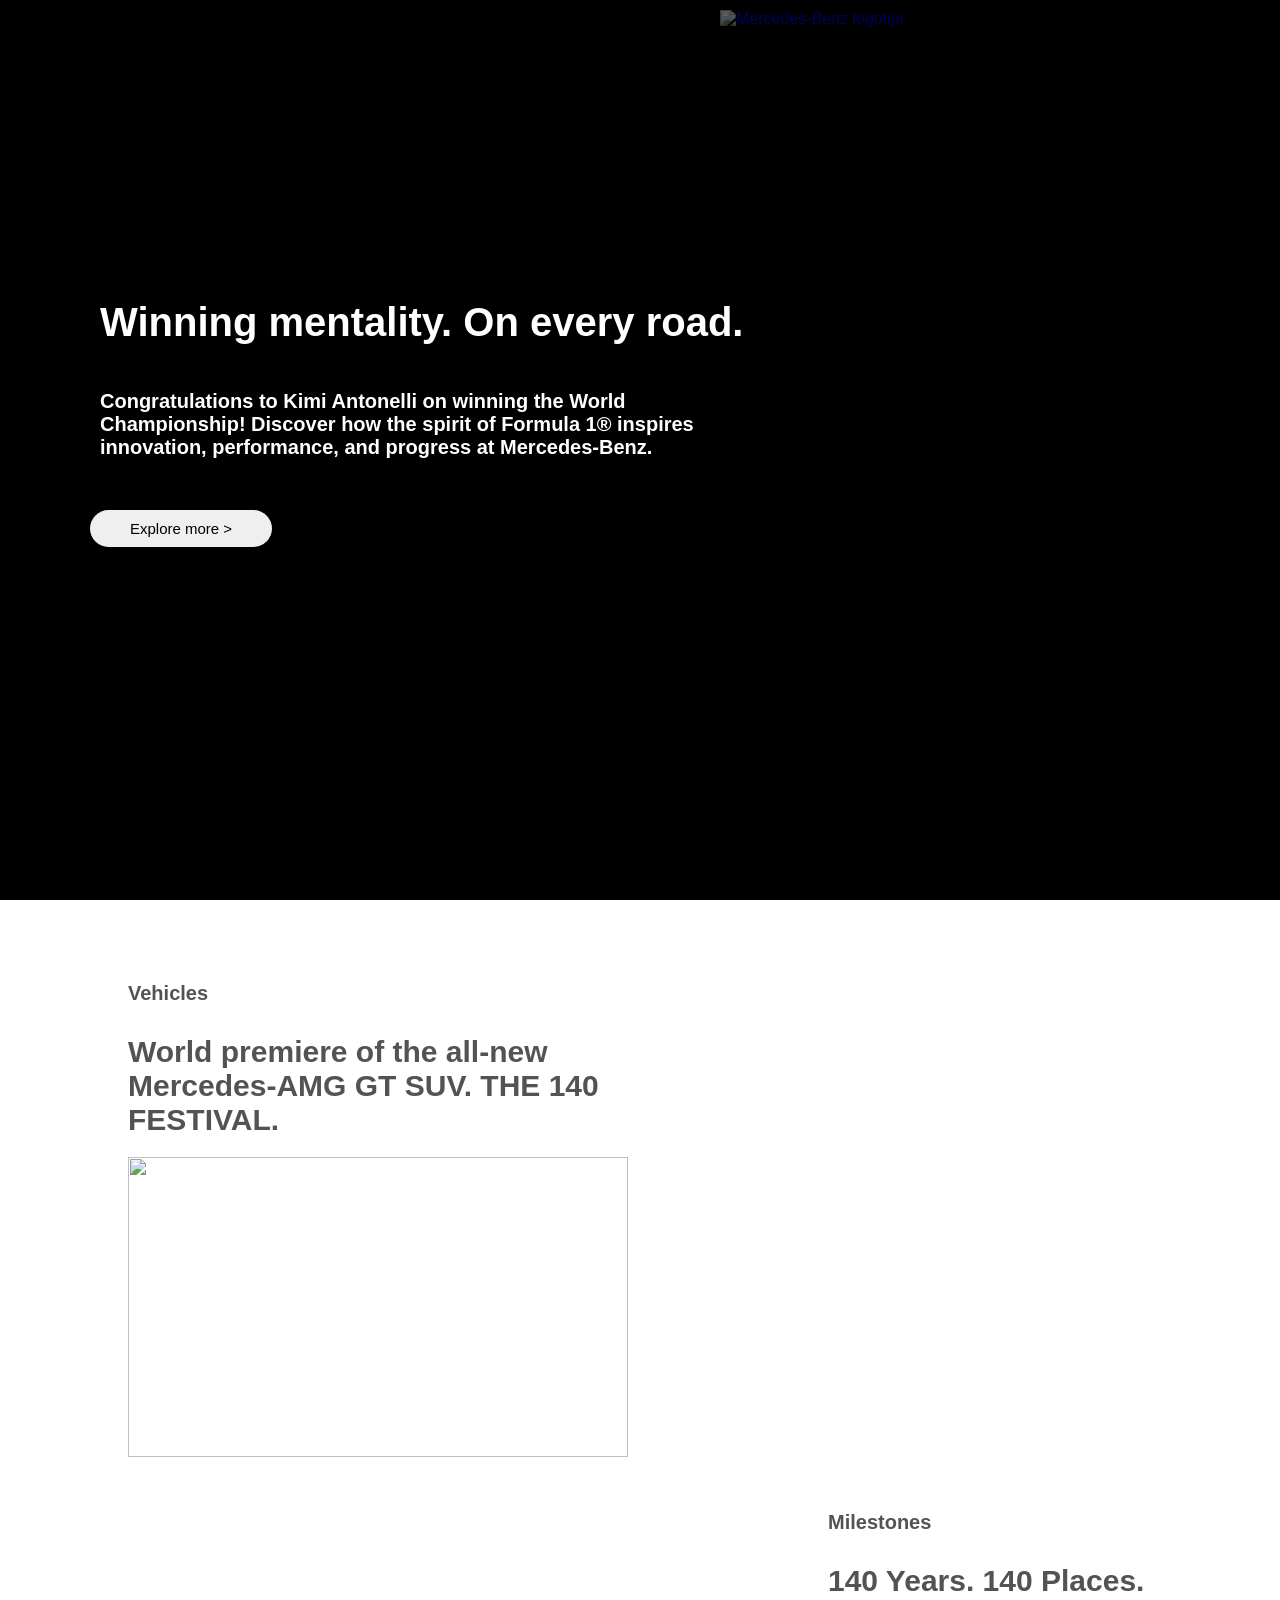
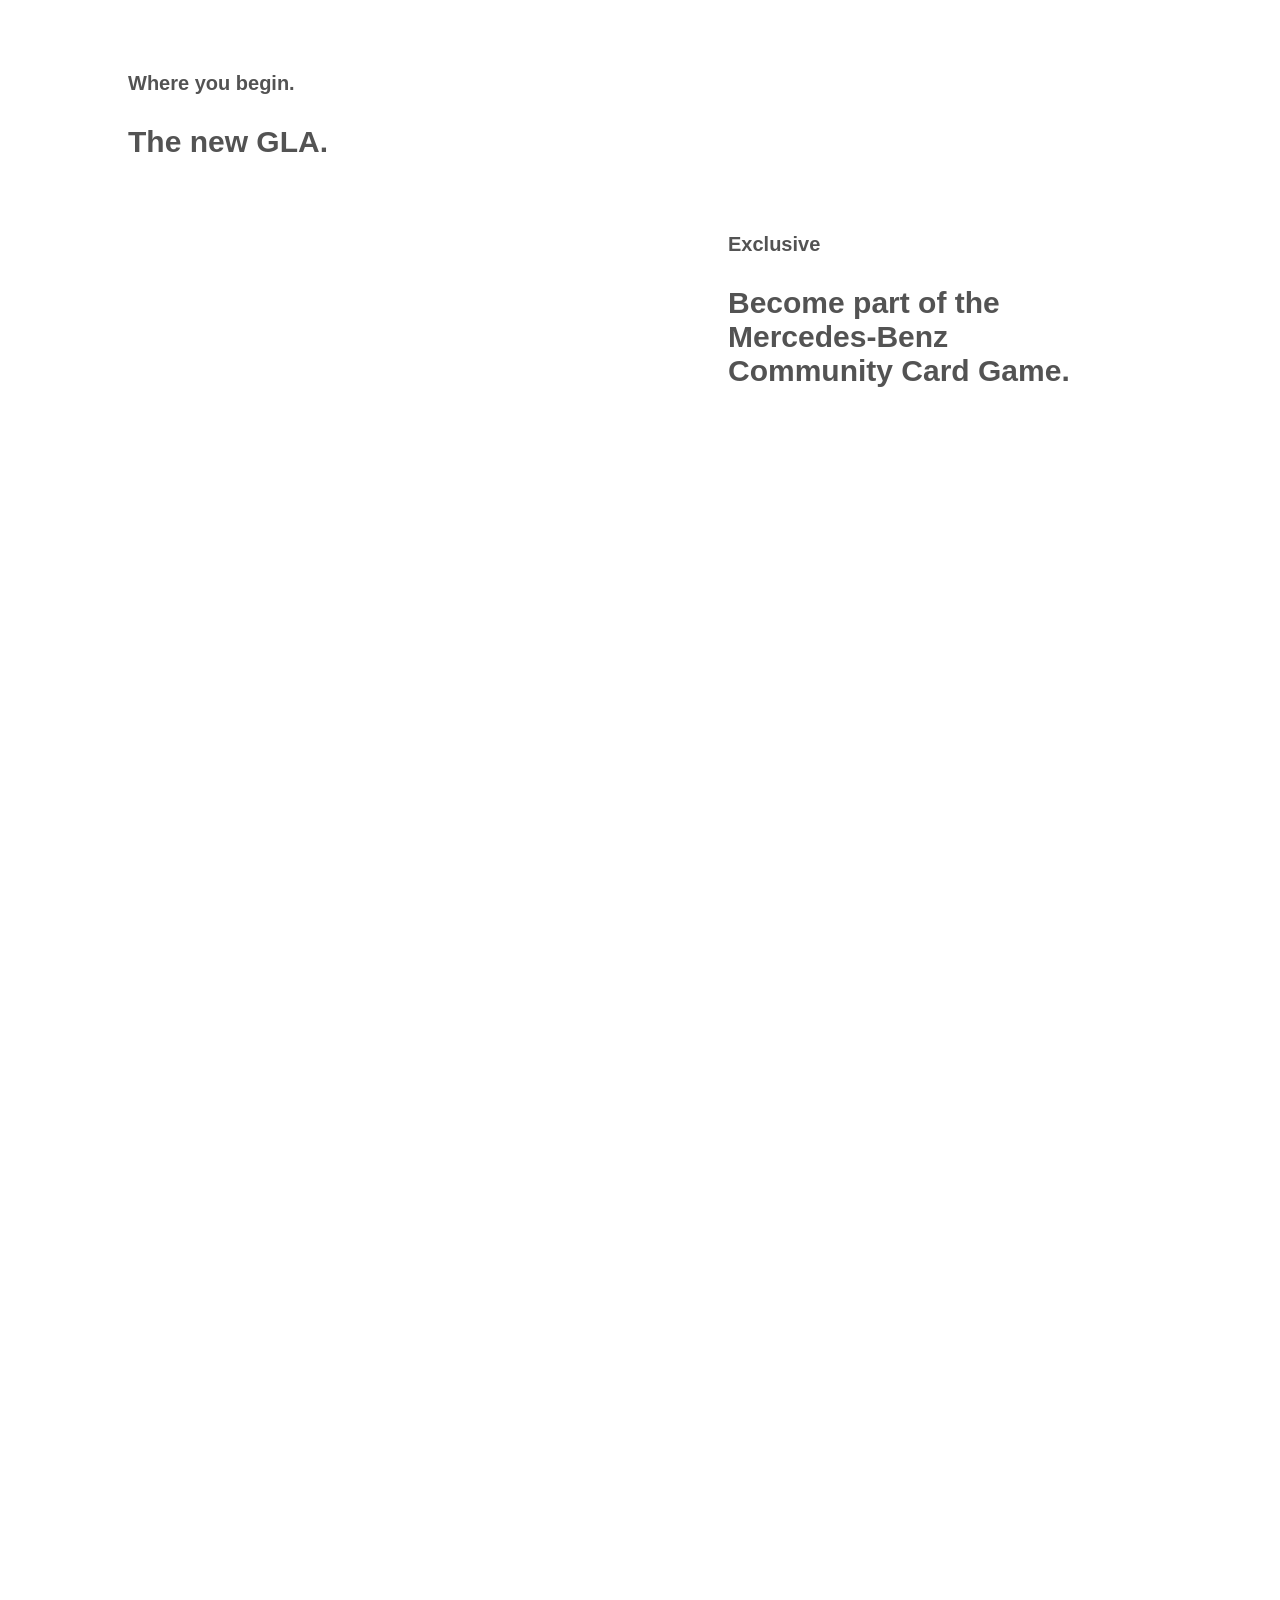
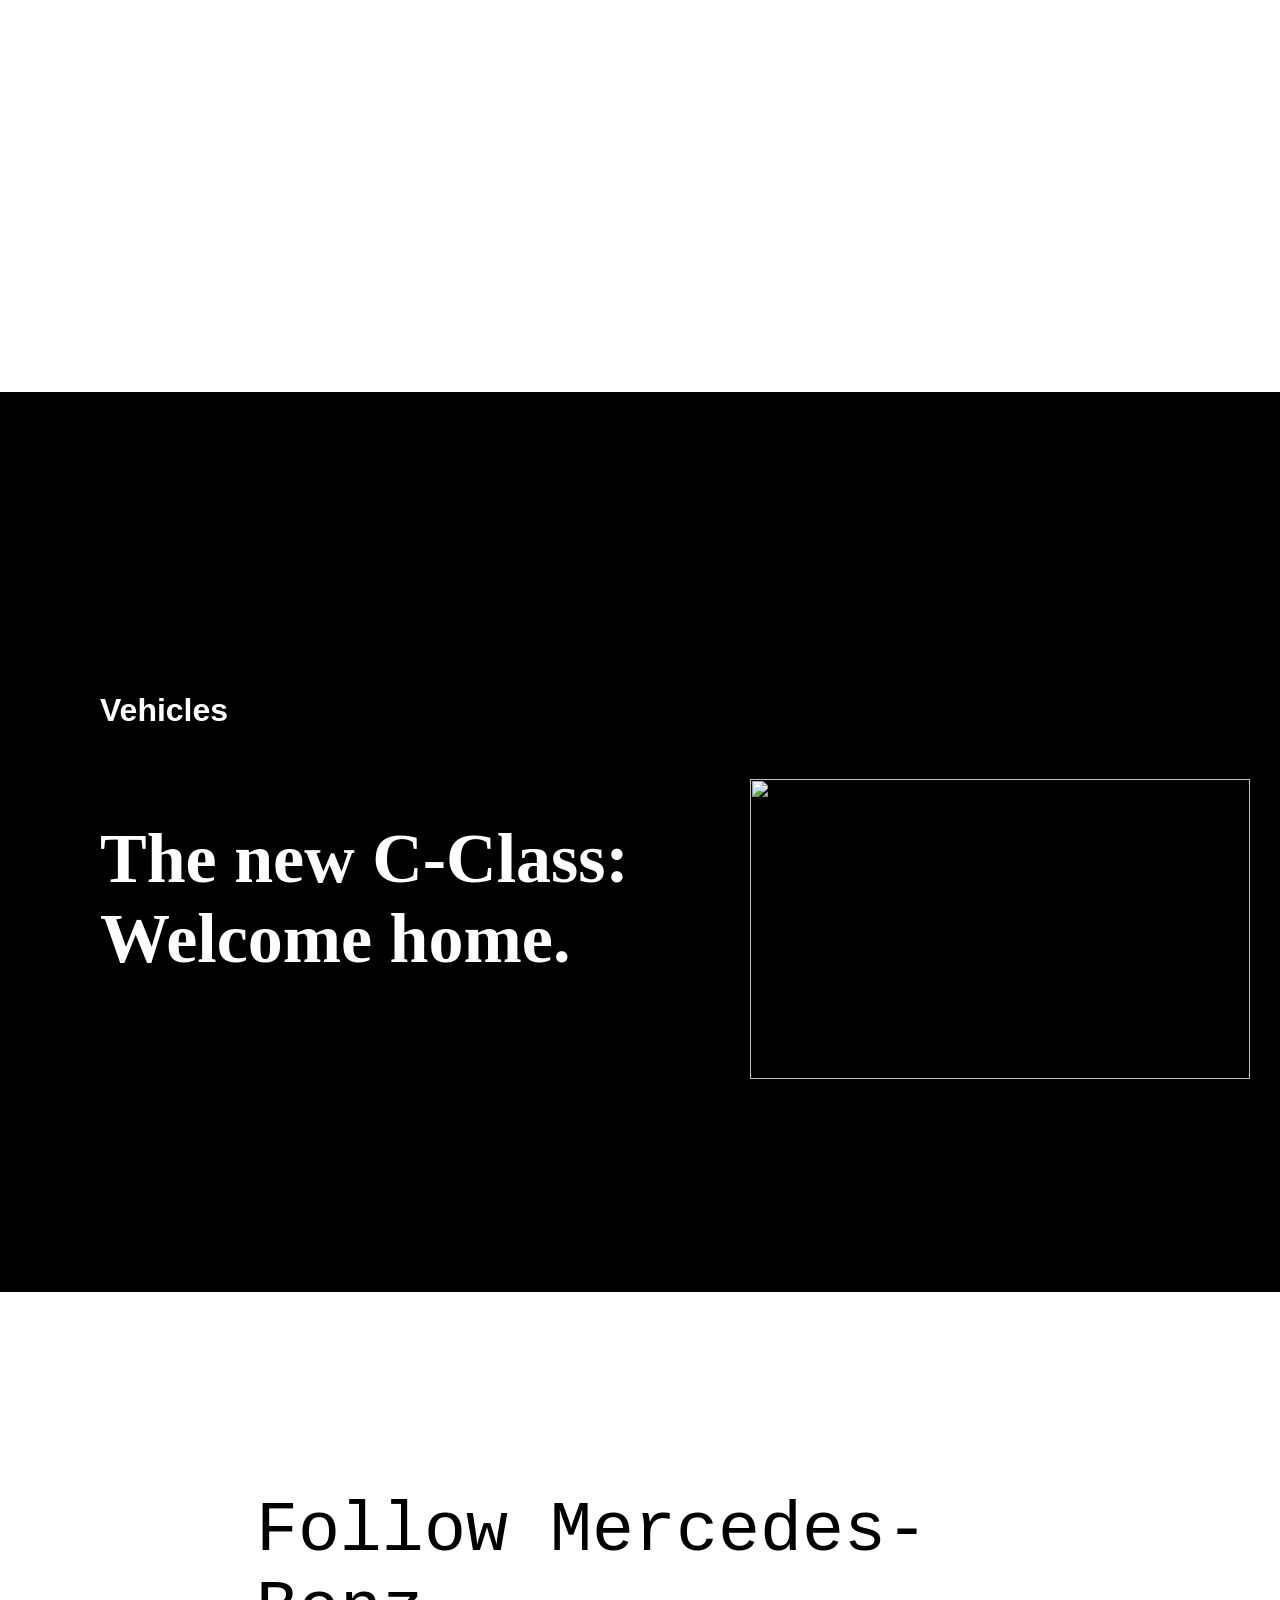
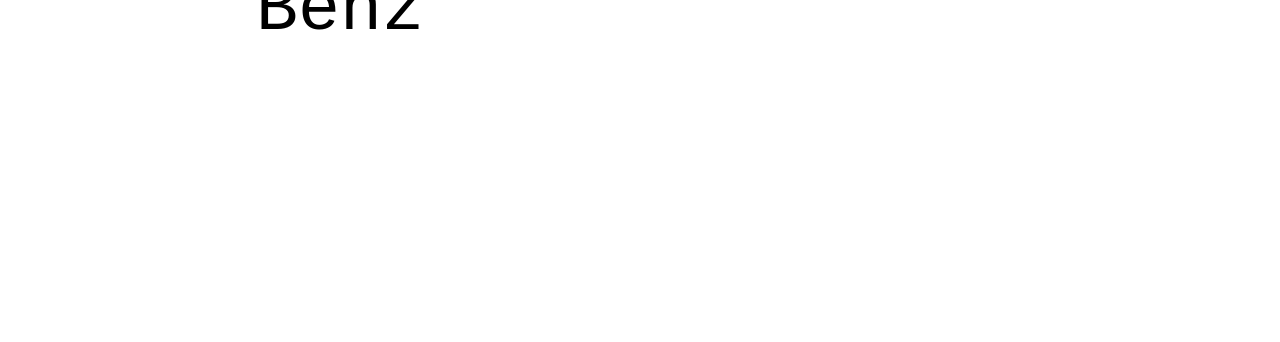
==== index.html @ d7f25643 "Mersedes-Benz" ====
<!doctype html>
<html lang="en">
  <head>
    <link
      rel="stylesheet"
      href="https://cdnjs.cloudflare.com/ajax/libs/font-awesome/7.3.1/css/all.min.css"
      integrity="sha512-QeR2VH+lsBE5LSAe1Q5EnTBbe7XTBubt8dG93Y7gidSgdMCr8nVqKcfKAMyN96SV8KDbZVTDXChatu5G2KQGzg=="
      crossorigin="anonymous"
      referrerpolicy="no-referrer"
    />
    <link
      rel="stylesheet"
      href="https://cdnjs.cloudflare.com/ajax/libs/animate.css/4.1.1/animate.min.css"
    />
    <link rel="stylesheet" href="./style.css" />
    <meta charset="UTF-8" />
    <meta name="viewport" content="width=device-width, initial-scale=1.0" />
    <title>Mersedes-Benz Brand Experied</title>
    <link
      rel="shortcut icon"
      href=".//mercedes-benz (1).svg"
      type="image/x-icon"
    />
  </head>
  <body>
    <div class="otaDiv">
      <nav class="navbar"></nav>
   
      <a href="./indexru.html">
        <img
          class="logoimg"
          src="https://www.mercedes-benz.com/static/frontend/mbcom-frontend/3.1.19/assets/140-years-38px-white.apng"
          alt="Mercedes-Benz logotipi"
        />
      </a>
      <video
        class="vd"
        muted
        autoplay
        loop
        src="./mercedes-benz-f1-citytracks-intro-vertical-gallery-3840-2160.mp4"
      ></video>
      <main class="main">
        <h1 class="animate__animated animate__backInUp h1">
          Winning mentality. On every road.
        </h1>
        <h1 class="h2">
          Congratulations to Kimi Antonelli on winning the World <br />
          Championship! Discover how the spirit of Formula 1® inspires <br />
          innovation, performance, and progress at Mercedes‑Benz.
        </h1>
        <button class="btn">Explore more ></button>
      </main>

      <section class="section">
        <div class="cart1">
          <h1 class="sech1">Vehicles</h1>
          <h3 class="sech3">
            World premiere of the all-new <br />
            Mercedes-AMG GT SUV. THE 140 <br />
            FESTIVAL.
          </h3>
          <img
            class="secimg"
            width="500"
            height="300"
            src="https://www.mercedes-benz.com/assets/vehicles/amg-gt-suv-livestream/2026-10-amg-gt-suv-x591-still-01-exterior-range-fullbleed-fullbleed-tiff-rgb-hi-master16x9.jpg"
            alt=""
          />
        </div>

        <div class="cart2">
          <h1 class="sech12">Milestones</h1>
          <h3 class="sec22">140 Years. 140 Places.</h3>
          <img
            class="secimg2"
            src="https://www.mercedes-benz.com/assets/innovation/milestones/140-places/location-tracker-videos/140y-final-keyvisual-s-class-carl-format-3600x1350px-copy-master16x9.jpg?im=Resize=(590)"
            alt=""
          />
        </div>

        <div class="cart3">
          <h1 class="sech13">Where you begin.</h1>
          <h3 class="sech23">The new GLA.</h3>
          <img
            class="secimg3"
            src="https://www.mercedes-benz.com/assets/vehicles/gla/stage/07-2026/mercedes-benz-gla-stage-highlight-gardening-master16x9.jpg?im=Resize=(590)"
            alt=""
          />
        </div>

        <div class="cart4">
          <h1 class="sech14">Exclusive</h1>
          <h3 class="sec34">
            Become part of the Mercedes‑Benz <br />
            Community Card Game.
          </h3>
          <img
            class="secimg4"
            src="https://www.mercedes-benz.com/assets/exclusive/mercedes-benz-community/quartett/quartett-16-9-master16x9.jpg?im=Resize=(680)"
            alt=""
          />
        </div>
      </section>

      <main class="main2">
        <div class="mainDiv"></div>

        <div class="heshteglar">
          <h1 class="mainp11">Vehicles</h1>
          <h1 class="mainp3">
            The new C-Class: <br />
            Welcome home.
          </h1>
          <img
            class="imgmain"
            width="500"
            height="300"
            src="https://www.mercedes-benz.com/assets/vehicles/c-class/stage/08-2026/mercedes-benz-c-class-exterior-range-master16x9.jpg?im=Resize=(720)"
            alt=""
          />
        </div>
      </main>

      <main class="main3">
        <div class="div3">
          <h1 class="animate__animated animate__fadeInUp h111">
            Follow Mercedes-Benz
          </h1>
          <br /><br /><br /><b></b>
          <span class="span"><i class="fa-brands fa-instagram"></i></span>
          <span class="span1"><i class="fa-brands fa-facebook"></i></span>
          <span class="span2"><i class="fa-brands fa-x-twitter"></i></span>
          <span class="span3"><i class="fa-brands fa-linkedin"></i></span>
          <span class="span4"><i class="fa-brands fa-youtube"></i></span>
          <span class="span5"><i class="fa-brands fa-tiktok"></i></span>
        </div>
      </main>
    </div>
  </body>
</html>
---- style.css ----
* {
  margin: 0;
  padding: 0;
  box-sizing: border-box;
}
.otaDiv {
  width: 100%;
  height: 100vh;
  background-color: black;
}

.vd {
  width: 100%;
  height: 100vh;
  object-fit: cover;
  position: relative;
}

.navbar {
  width: 100%;
  height: 70px;
  position: relative;
  background-color: rgba(0, 0, 0, 0.637);
  align-items: center;
  justify-content: center;
  position: fixed;
  top: 0;
  z-index: 2;
}

.logo {
  width: 100%;
  justify-content: center;
  align-items: center;
}
.logoimg {
  margin-left: 720px;
  margin-top: 10px;
}

.h1 {
  position: absolute;
  top: 0;
  color: white;
  margin-top: 300px;
  margin-left: 100px;
  font-style: normal;
  font-size: 40px;

  font-family:
    "Trebuchet MS", "Lucida Sans Unicode", "Lucida Grande", "Lucida Sans",
    Arial, sans-serif;
}

.h2 {
  position: absolute;
  top: 350px;
  color: white;
  margin-left: 100px;
  margin-top: 40px;
  font-size: 20px;
}

.btn {
  position: absolute;
  top: 500px;
  padding: 10px 40px;
  border-radius: 30px;
  border: none;
  margin-left: 90px;
  margin-top: 10px;
  font-size: 15px;
}

.btn:hover {
  transition: all 0.2s;
  background-color: #0078d6;
}

.section {
  width: 80%;
  height: 290vh;
  margin: auto;
}

.sech1 {
  font-size: 20px;
  color: rgba(0, 0, 0, 0.674);
  margin-top: 50px;
}

.sech3 {
  font-size: 30px;
  color: rgba(0, 0, 0, 0.674);
  margin-top: 30px;
  font-family: "Franklin Gothic Medium", "Arial Narrow", Arial, sans-serif;
}

.secimg {
  margin-top: 20px;
}
.secimg:hover {
  transform: (2.2);
  transition: all 0.3s;
}

.sech12 {
  font-size: 20px;
  color: rgba(0, 0, 0, 0.674);
  margin-top: 50px;
  margin-left: 700px;
}

.sec22 {
  font-size: 30px;
  color: rgba(0, 0, 0, 0.674);
  margin-top: 30px;
  margin-left: 700px;
  font-family: "Franklin Gothic Medium", "Arial Narrow", Arial, sans-serif;
}

.secimg2 {
  margin-top: 20px;
  margin-left: 700px;
}

.sech13 {
  font-size: 20px;
  color: rgba(0, 0, 0, 0.674);
  margin-top: 50px;
}

.sech23 {
  font-size: 30px;
  color: rgba(0, 0, 0, 0.674);
  margin-top: 30px;
  font-family: "Franklin Gothic Medium", "Arial Narrow", Arial, sans-serif;
}

.secimg3 {
  margin-top: 20px;
}

.sech14 {
  font-size: 20px;
  color: rgba(0, 0, 0, 0.674);
  margin-top: 50px;
  margin-left: 600px;
}

.sec34 {
  margin-left: 600px;
  font-size: 30px;
  color: rgba(0, 0, 0, 0.674);
  margin-top: 30px;
  font-family: "Franklin Gothic Medium", "Arial Narrow", Arial, sans-serif;
}

.secimg4 {
  margin-top: 20px;
  margin-left: 600px;
}

.main2 {
  width: 100%;
  height: 100vh;
  background-color: black;
  background-position: center;
}

.mainDiv {
  width: 80%;
  height: 100vh;
  margin: auto;
}

.mainp11 {
  color: white;
  margin-top: -600px;
  margin-left: 100px;
}

.mainp3 {
  color: white;
  margin-top: 90px;
  margin-left: 100px;
  font-size: 70px;
  font-family: "Cormorant Garamond", serif;
}

.imgmain {
  margin-left: 750px;
  margin-top: -200px;
}

.main3 {
  width: 60%;
  height: 50vh;
  margin: auto;
}

.h111 {
  font-size: 70px;
  font-family: "Courier New", Courier, monospace;
  font-weight: 500;
  margin-top: 200px;
}

.span {
  font-size: 70px;
  
}

.span1 {
  font-size: 70px;
  margin-left: 60px;
}

.span2 {
  font-size: 70px;
  margin-left: 60px;
}

.span3 {
  font-size: 70px;
  margin-left: 60px;
}

.span4 {
  font-size: 70px;
  margin-left: 60px;
}

.span5 {
  font-size: 70px;
  margin-left: 60px;
}



* {
    margin: 0;
    padding: 0;
    box-sizing: border-box;
}

body {
    font-family: Arial, sans-serif;
}

.footer {
    background: #050505;
    color: white;
    padding: 70px 8% 25px;
}

.footer-container {
    max-width: 1400px;
    margin: auto;
}

/* TOP SECTION */

.footer-top {
    display: grid;
    grid-template-columns: 1.5fr 1fr 1fr 1fr;
    gap: 50px;
    padding-bottom: 60px;
    border-bottom: 1px solid #333;
}

.footer-logo img {
    width: 65px;
    margin-bottom: 20px;
    filter: invert(1);
}

.footer-logo h2 {
    font-size: 23px;
    font-weight: 400;
    margin-bottom: 10px;
}

.footer-logo p {
    color: #888;
    font-size: 14px;
    letter-spacing: 2px;
}

.footer-column h3 {
    font-size: 16px;
    margin-bottom: 25px;
}

.footer-column a {
    display: block;
    color: #999;
    text-decoration: none;
    font-size: 14px;
    margin-bottom: 16px;
    transition: 0.3s;
}

.footer-column a:hover {
    color: white;
    padding-left: 5px;
}

/* SUBSCRIBE SECTION */

.footer-subscribe {
    display: flex;
    justify-content: space-between;
    align-items: center;
    padding: 45px 0;
    border-bottom: 1px solid #333;
}

.footer-subscribe h2 {
    font-size: 27px;
    margin-bottom: 12px;
    font-weight: 400;
}

.footer-subscribe p {
    color: #999;
    font-size: 14px;
}

.subscribe-btn {
    color: white;
    text-decoration: none;
    border: 1px solid white;
    padding: 15px 25px;
    transition: 0.3s;
}

.subscribe-btn:hover {
    background: white;
    color: black;
}

/* SOCIAL SECTION */

.footer-social {
    display: flex;
    justify-content: space-between;
    align-items: center;
    padding: 30px 0;
    border-bottom: 1px solid #333;
}

.footer-social span {
    font-size: 15px;
}

.social-links {
    display: flex;
    gap: 25px;
}

.social-links a {
    color: #999;
    text-decoration: none;
    font-size: 14px;
    transition: 0.3s;
}

.social-links a:hover {
    color: white;
}

/* BOTTOM SECTION */

.footer-bottom {
    display: flex;
    justify-content: space-between;
    align-items: center;
    padding-top: 30px;
    color: #777;
    font-size: 13px;
}

.bottom-links {
    display: flex;
    gap: 25px;
}

.bottom-links a {
    color: #999;
    text-decoration: none;
    transition: 0.3s;
}

.bottom-links a:hover {
    color: white;
}

/* RESPONSIVE */

@media (max-width: 900px) {
    .footer-top {
        grid-template-columns: repeat(2, 1fr);
    }
}

@media (max-width: 600px) {
    .footer {
        padding: 50px 6% 25px;
    }

    .footer-top {
        grid-template-columns: 1fr 1fr;
        gap: 35px 20px;
    }

    .footer-subscribe {
        flex-direction: column;
        align-items: flex-start;
        gap: 25px;
    }

    .footer-social {
        flex-direction: column;
        align-items: flex-start;
        gap: 20px;
    }

    .social-links {
        flex-wrap: wrap;
        gap: 15px;
    }

    .footer-bottom {
        flex-direction: column;
        align-items: flex-start;
        gap: 20px;
    }

    .bottom-links {
        flex-wrap: wrap;
        gap: 15px;
    }
}

a {
    text-decoration: none;
}

.select1{
  
}
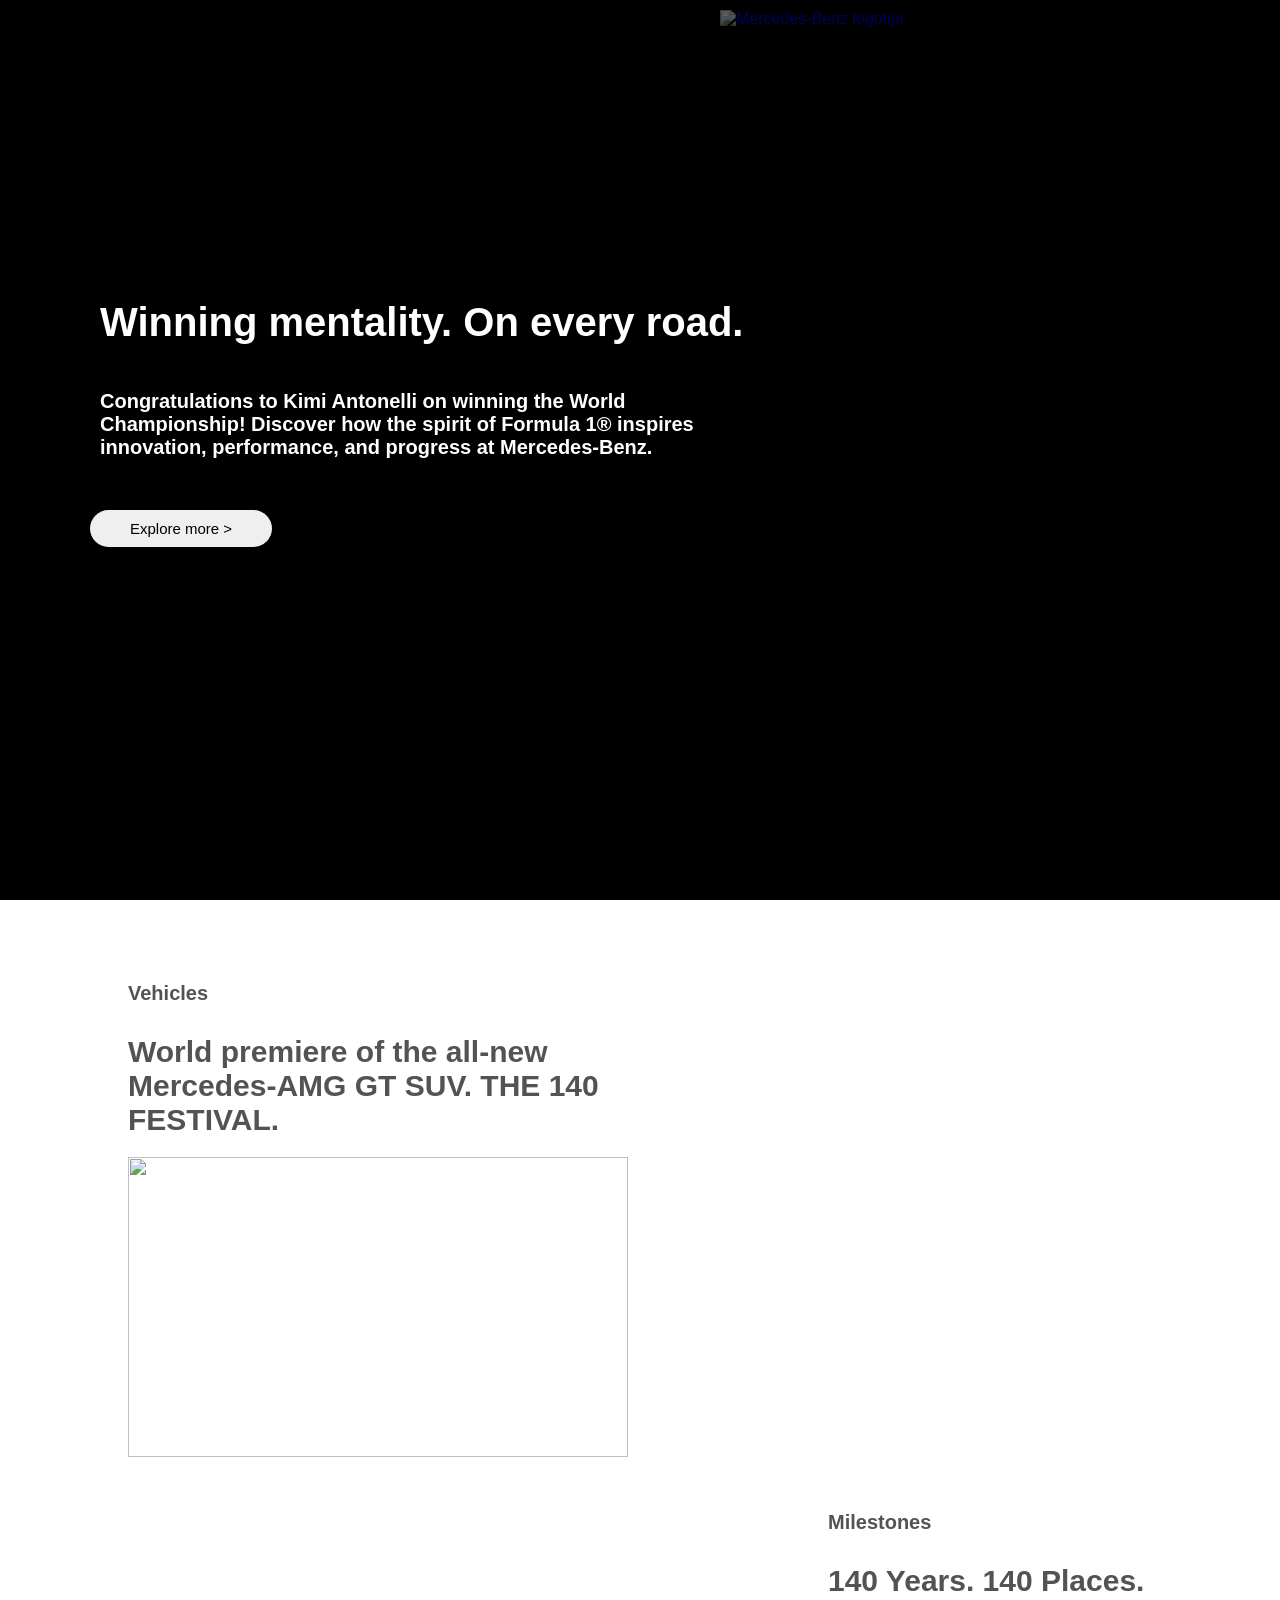
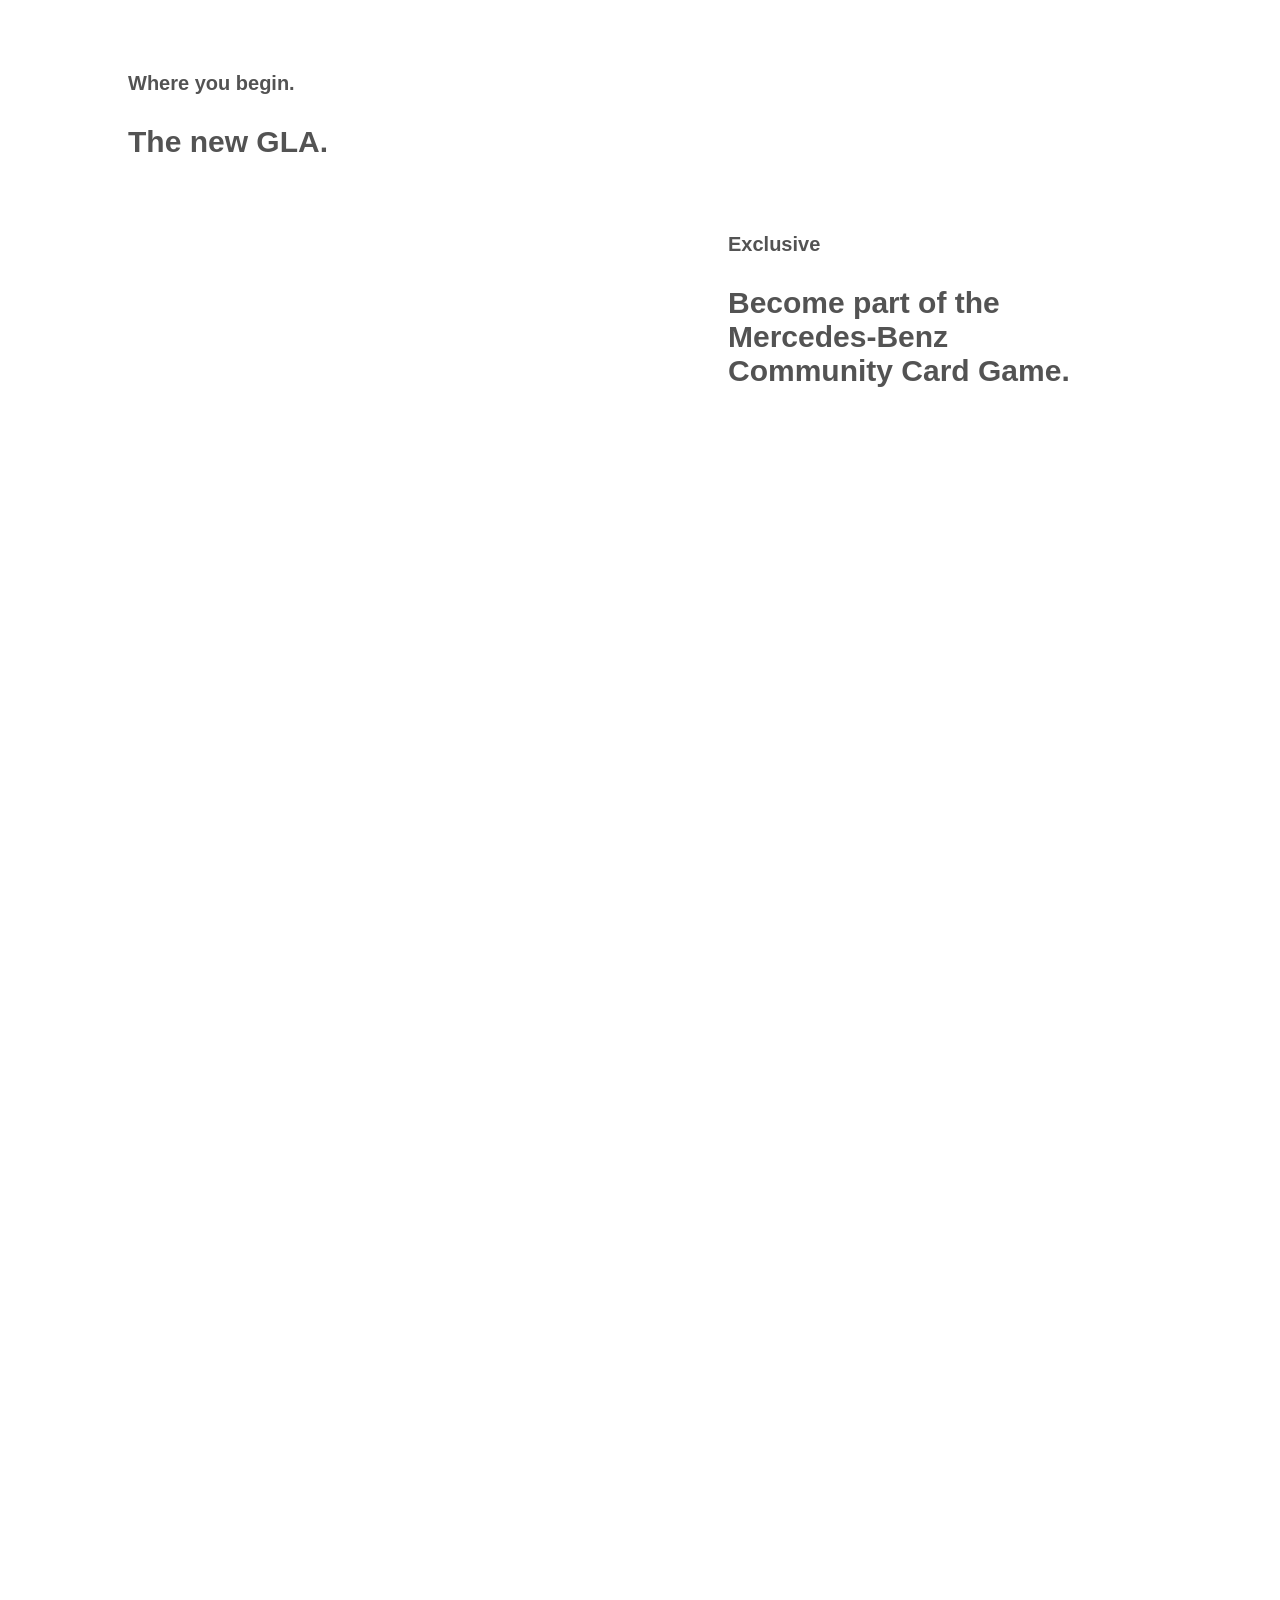
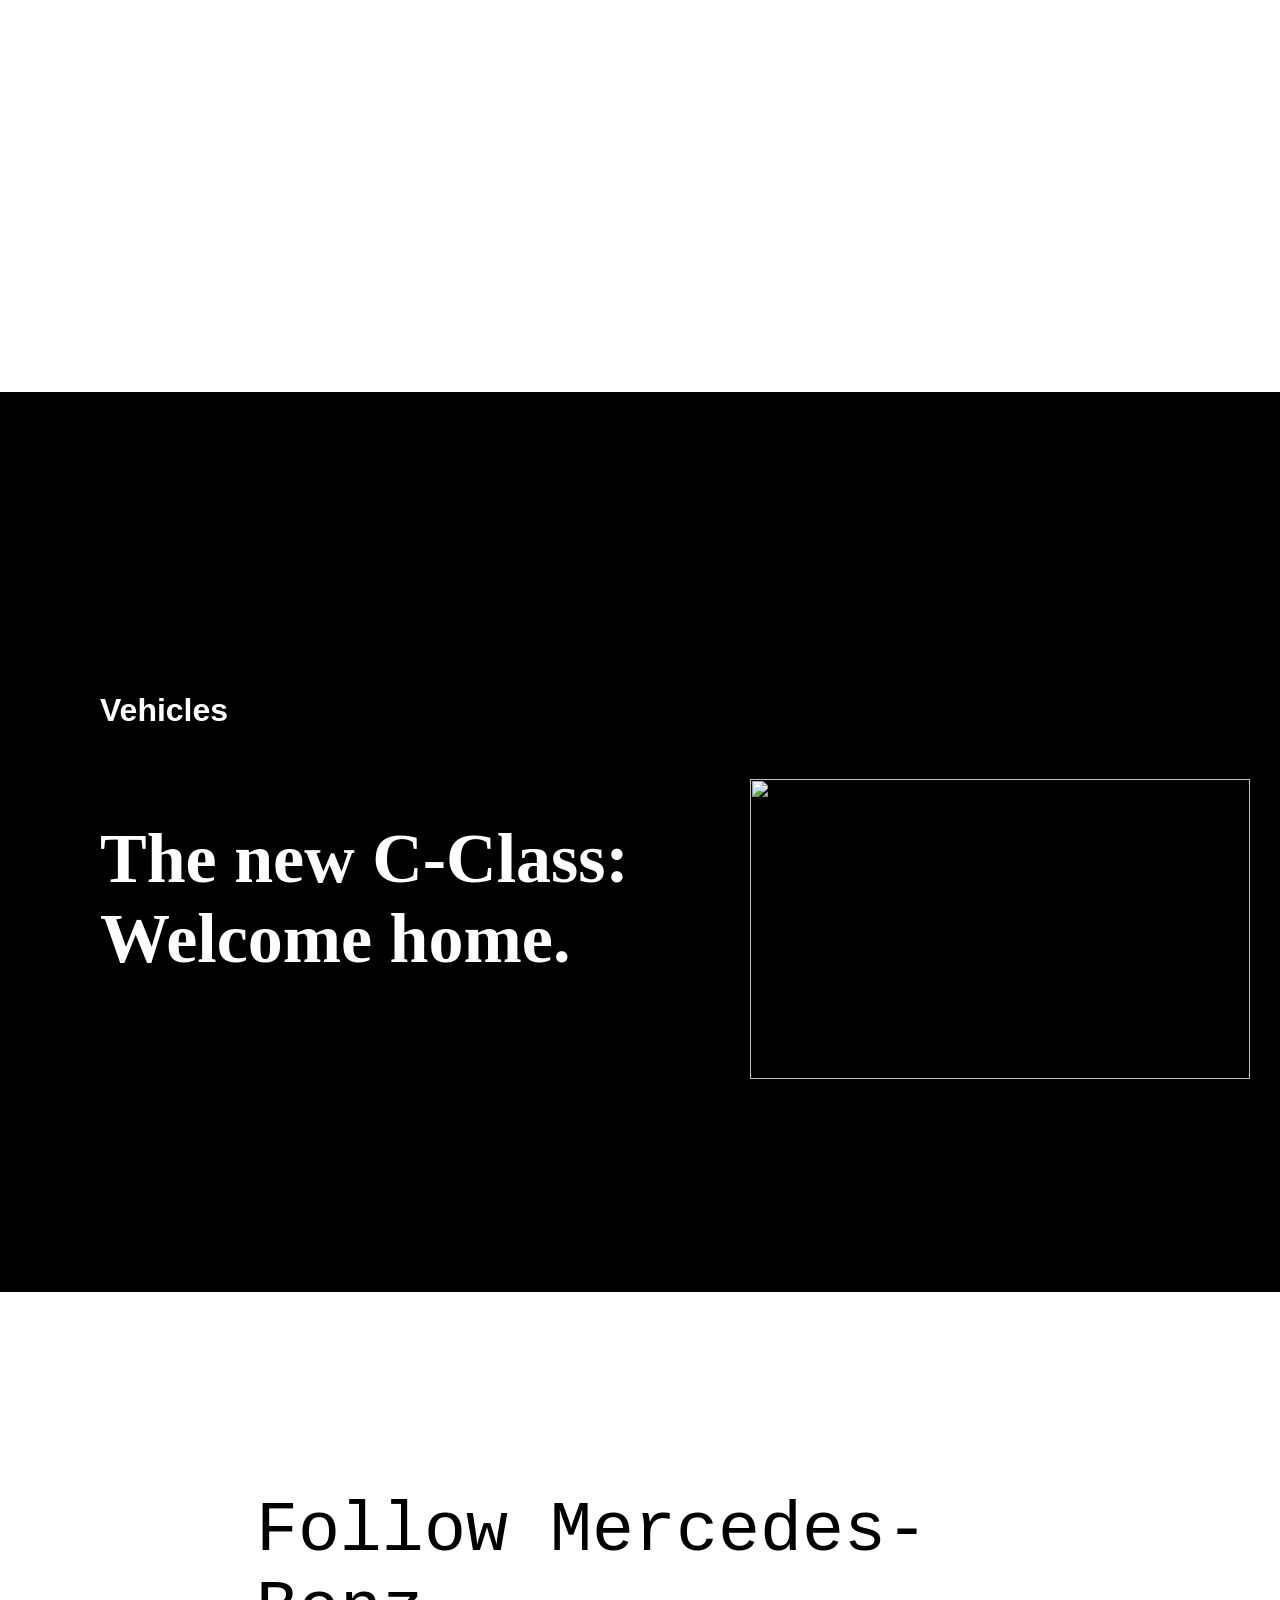
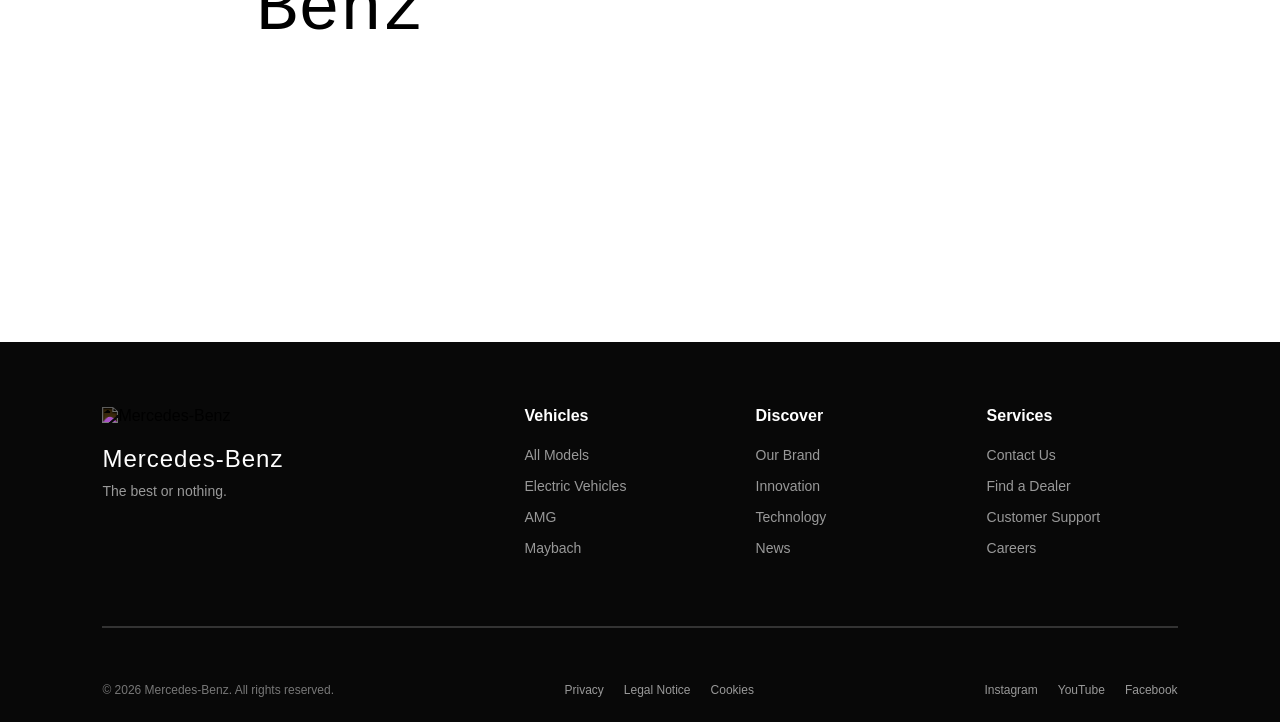
==== commit 9aa9cd18: "QWERTYUI" ====
--- a/index.html
+++ b/index.html
@@ -136,6 +136,60 @@
           <span class="span5"><i class="fa-brands fa-tiktok"></i></span>
         </div>
       </main>
+      
+<footer class="footer">
+  <div class="footer-top">
+    <div class="footer-brand">
+      <img src="https://upload.wikimedia.org/wikipedia/commons/9/90/Mercedes-Logo.svg" alt="Mercedes-Benz">
+      <h2>Mercedes-Benz</h2>
+      <p>The best or nothing.</p>
     </div>
+
+    <div class="footer-column">
+      <h3>Vehicles</h3>
+      <a href="#">All Models</a>
+      <a href="#">Electric Vehicles</a>
+      <a href="#">AMG</a>
+      <a href="#">Maybach</a>
+    </div>
+
+    <div class="footer-column">
+      <h3>Discover</h3>
+      <a href="#">Our Brand</a>
+      <a href="#">Innovation</a>
+      <a href="#">Technology</a>
+      <a href="#">News</a>
+    </div>
+
+    <div class="footer-column">
+      <h3>Services</h3>
+      <a href="#">Contact Us</a>
+      <a href="#">Find a Dealer</a>
+      <a href="#">Customer Support</a>
+      <a href="#">Careers</a>
+    </div>
+  </div>
+
+  <div class="footer-line"></div>
+
+  <div class="footer-bottom">
+    <p>© 2026 Mercedes-Benz. All rights reserved.</p>
+
+    <div class="footer-links">
+      <a href="#">Privacy</a>
+      <a href="#">Legal Notice</a>
+      <a href="#">Cookies</a>
+    </div>
+
+    <div class="socials">
+      <a href="#">Instagram</a>
+      <a href="#">YouTube</a>
+      <a href="#">Facebook</a>
+    </div>
+  </div>
+</footer>
+
+    </div>
+    
   </body>
 </html>
--- a/style.css
+++ b/style.css
@@ -449,4 +449,133 @@
 
 .select1{
   
-}+}
+
+
+* {
+  margin: 0;
+  padding: 0;
+  box-sizing: border-box;
+}
+
+.footer {
+  background: #080808;
+  color: #fff;
+  padding: 65px 8% 25px;
+  font-family: Arial, sans-serif;
+}
+
+.footer-top {
+  display: grid;
+  grid-template-columns: 2fr 1fr 1fr 1fr;
+  gap: 40px;
+  padding-bottom: 55px;
+}
+
+.footer-brand img {
+  width: 65px;
+  margin-bottom: 20px;
+  filter: invert(1);
+}
+
+.footer-brand h2 {
+  font-size: 24px;
+  font-weight: 500;
+  letter-spacing: 1px;
+  margin-bottom: 10px;
+}
+
+.footer-brand p {
+  color: #999;
+  font-size: 14px;
+}
+
+.footer-column h3 {
+  font-size: 16px;
+  margin-bottom: 22px;
+  font-weight: 600;
+}
+
+.footer-column a {
+  display: block;
+  color: #999;
+  text-decoration: none;
+  font-size: 14px;
+  margin-bottom: 15px;
+  transition: 0.3s;
+}
+
+.footer-column a:hover {
+  color: white;
+  padding-left: 5px;
+}
+
+.footer-line {
+  height: 1px;
+  background: #333;
+  margin-bottom: 25px;
+}
+
+.footer-bottom {
+  display: flex;
+  justify-content: space-between;
+  align-items: center;
+  flex-wrap: wrap;
+  gap: 20px;
+}
+
+.footer-bottom p {
+  color: #777;
+  font-size: 12px;
+}
+
+.footer-links,
+.socials {
+  display: flex;
+  gap: 20px;
+  flex-wrap: wrap;
+}
+
+.footer-links a,
+.socials a {
+  color: #999;
+  text-decoration: none;
+  font-size: 12px;
+  transition: 0.3s;
+}
+
+.footer-links a:hover,
+.socials a:hover {
+  color: white;
+}
+
+/* Responsive */
+@media (max-width: 768px) {
+  .footer {
+    padding: 45px 6% 25px;
+  }
+
+  .footer-top {
+    grid-template-columns: 1fr 1fr;
+    gap: 35px 20px;
+  }
+
+  .footer-brand {
+    grid-column: span 2;
+  }
+
+  .footer-bottom {
+    flex-direction: column;
+    align-items: flex-start;
+  }
+}
+
+@media (max-width: 400px) {
+  .footer-top {
+    grid-template-columns: 1fr;
+  }
+
+  .footer-brand {
+    grid-column: span 1;
+  }
+}
